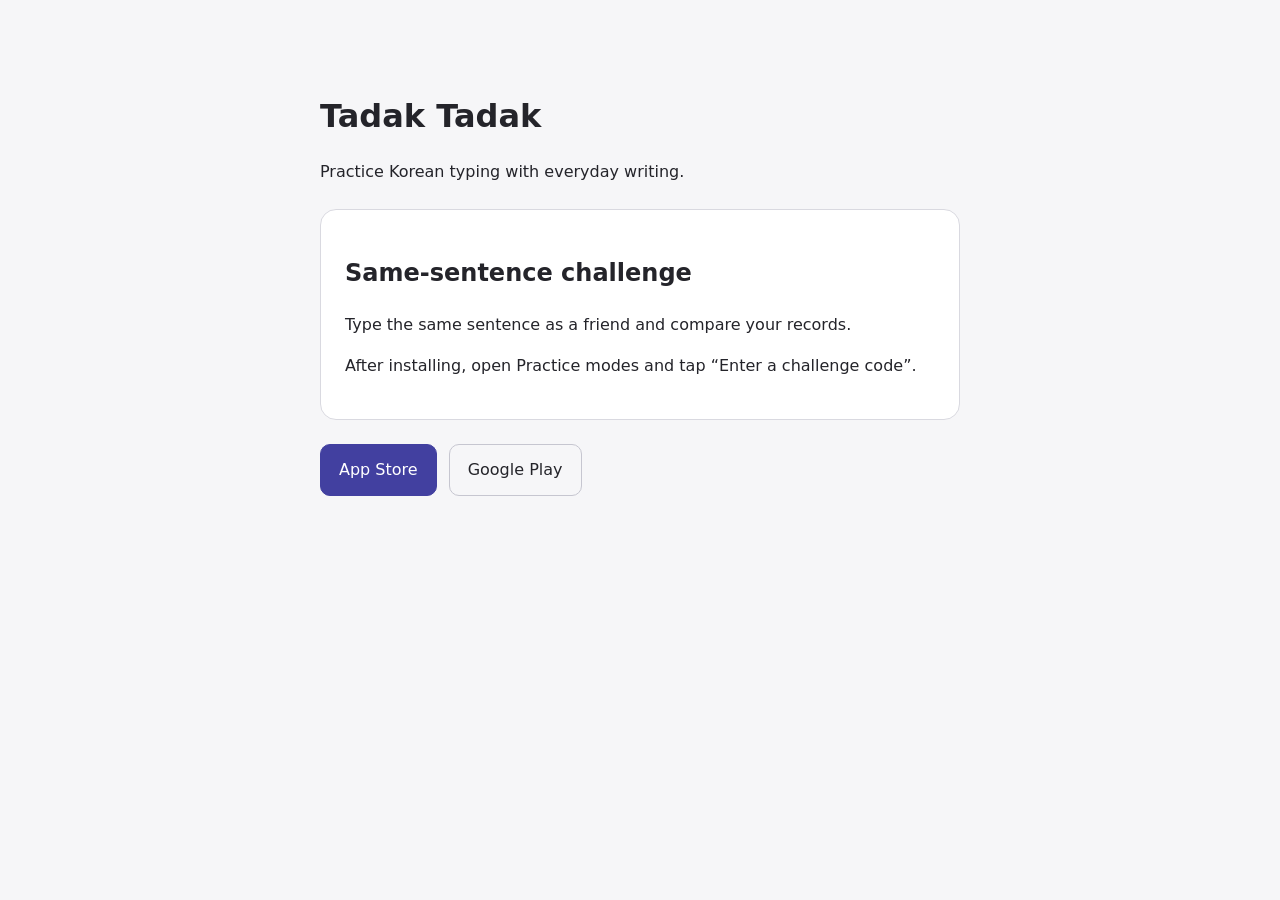
==== index.html @ a0da96f6 "타닥타닥 웹: 같은 문장 도전 페이지와 앱 링크 인증 파일 Co-Authored-By: Claude Opus 5.5 <noreply@anthropic.com>" ====
<!doctype html>
<html lang="ko"><head><meta charset="utf-8"><meta name="viewport" content="width=device-width,initial-scale=1"><meta name="description" content="타닥타닥 — 매일 쓰는 글로 한글 타자를 연습해요."><title>타닥타닥</title><link rel="stylesheet" href="/style.css"><script src="/landing.js" defer></script></head>
<body><main><h1 id="title">타닥타닥</h1><p id="intro">매일 쓰는 글로 한글 타자를 연습해요.</p><div class="card"><h2 id="challenge">같은 문장 도전</h2><p id="description">친구와 같은 문장을 치고 기록을 비교해 보세요.</p><p id="install">앱을 설치한 뒤 실전 연습에서 ‘도전 코드 입력’을 눌러 주세요.</p></div><div class="actions"><a class="button primary" href="https://apps.apple.com/app/id6443688240">App Store</a><a class="button" href="https://play.google.com/store/apps/details?id=com.dongcheon.tadak">Google Play</a></div></main></body></html>
---- style.css ----
:root { color-scheme: light dark; font-family: system-ui, -apple-system, sans-serif; line-height: 1.6; background: #f6f6f8; color: #24242a; }
* { box-sizing: border-box; }
body { margin: 0; padding: 24px; }
main { max-width: 640px; margin: 8vh auto; }
h1 { line-height: 1.3; font-size: 2rem; }
.card { border: 1px solid #d9d9e0; border-radius: 16px; padding: 24px; background: #fff; margin: 24px 0; }
.sentence { white-space: pre-wrap; overflow-wrap: anywhere; font-size: 1.15rem; }
.actions { display: flex; flex-wrap: wrap; gap: 12px; margin: 20px 0; }
a, button { color: inherit; }
.button, button { display: inline-block; padding: 12px 18px; border: 1px solid #c6c6d0; border-radius: 10px; background: transparent; font: inherit; cursor: pointer; text-decoration: none; }
.primary { background: #4240a0; border-color: #4240a0; color: #fff; }
a:focus-visible, button:focus-visible { outline: 3px solid #7471df; outline-offset: 3px; }
small { color: #60606a; }
code { font-size: 1.3rem; letter-spacing: 0.15em; }
[hidden] { display: none !important; }
@media (prefers-color-scheme: dark) { :root { background: #17171d; color: #eeeef3; } .card { background: #24242c; border-color: #41414b; } small { color: #b8b8c4; } }
@media (max-width: 400px) { body { padding: 16px; } .card { padding: 18px; } main { margin-top: 32px; } }
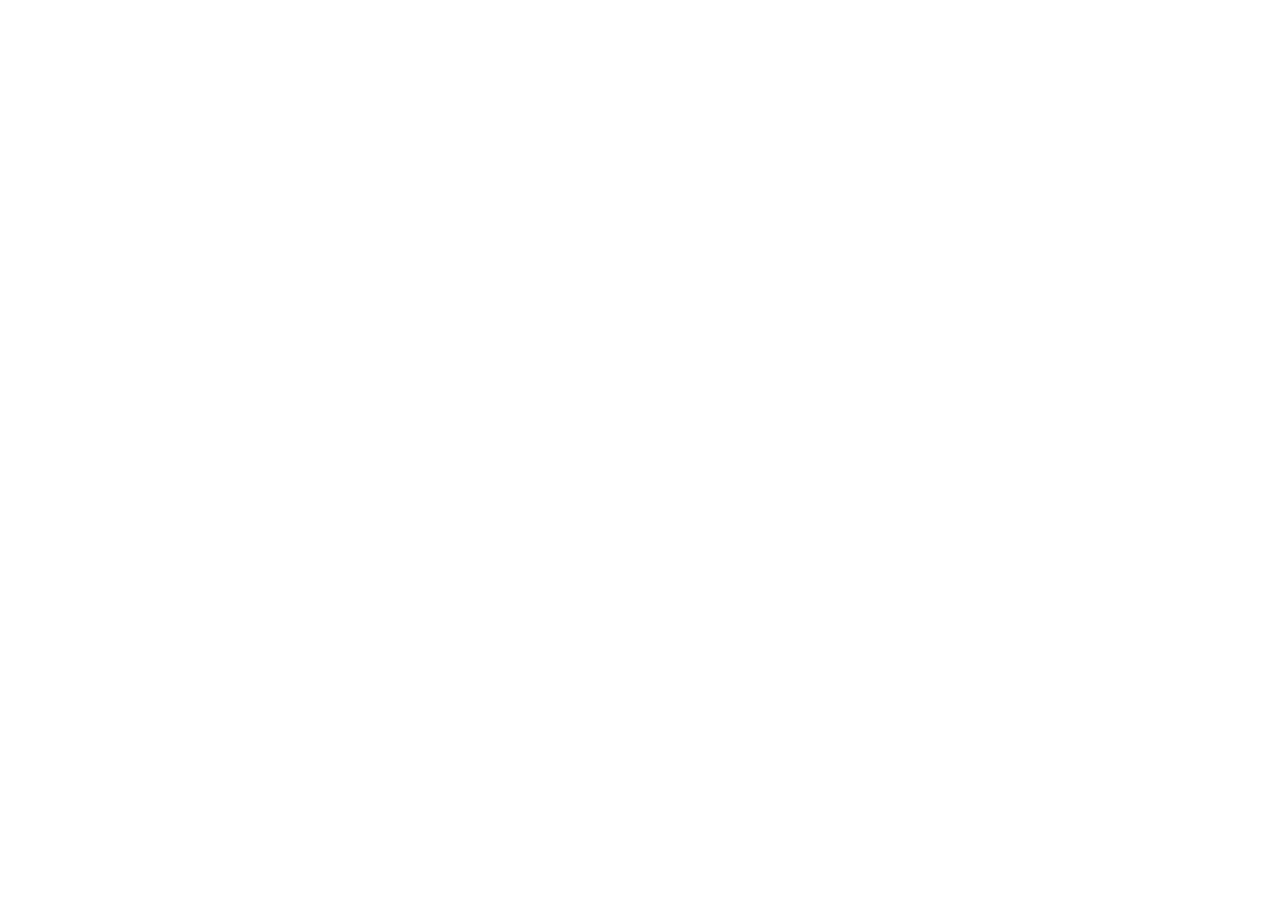
==== commit befe3e79: "chore: 루트 페이지를 공식 타닥 소개 페이지로 이동 Co-Authored-By: Claude Opus 5.5 <noreply@anthropic.com>" ====
--- a/index.html
+++ b/index.html
@@ -1,3 +1,15 @@
 <!doctype html>
-<html lang="ko"><head><meta charset="utf-8"><meta name="viewport" content="width=device-width,initial-scale=1"><meta name="description" content="타닥타닥 — 매일 쓰는 글로 한글 타자를 연습해요."><title>타닥타닥</title><link rel="stylesheet" href="/style.css"><script src="/landing.js" defer></script></head>
-<body><main><h1 id="title">타닥타닥</h1><p id="intro">매일 쓰는 글로 한글 타자를 연습해요.</p><div class="card"><h2 id="challenge">같은 문장 도전</h2><p id="description">친구와 같은 문장을 치고 기록을 비교해 보세요.</p><p id="install">앱을 설치한 뒤 실전 연습에서 ‘도전 코드 입력’을 눌러 주세요.</p></div><div class="actions"><a class="button primary" href="https://apps.apple.com/app/id6443688240">App Store</a><a class="button" href="https://play.google.com/store/apps/details?id=com.dongcheon.tadak">Google Play</a></div></main></body></html>
+<html lang="ko"><head><meta charset="utf-8"><meta name="viewport" content="width=device-width,initial-scale=1">
+<title>타닥타닥</title>
+<meta name="description" content="타닥타닥 — 매일 쓰는 글로 한글 타자를 연습해요.">
+<link rel="canonical" href="https://eastlooo.github.io/omilsoft-official-site/tadak/">
+<meta name="robots" content="noindex, follow">
+<meta http-equiv="refresh" content="0; url=https://eastlooo.github.io/omilsoft-official-site/tadak/">
+<script>
+  var en = (navigator.language || '').toLowerCase().indexOf('en') === 0;
+  location.replace(en ? 'https://eastlooo.github.io/omilsoft-official-site/en/index.html#product'
+                      : 'https://eastlooo.github.io/omilsoft-official-site/tadak/');
+</script>
+<style>body{margin:0;min-height:100vh;display:grid;place-items:center;background:#FAFAF8;color:#1c1c1e;font-family:-apple-system,"Apple SD Gothic Neo","Noto Sans KR",sans-serif}a{color:#3D7BEA}</style>
+</head>
+<body><p><a href="https://eastlooo.github.io/omilsoft-official-site/tadak/">타닥타닥 소개 페이지로 이동</a></p></body></html>
